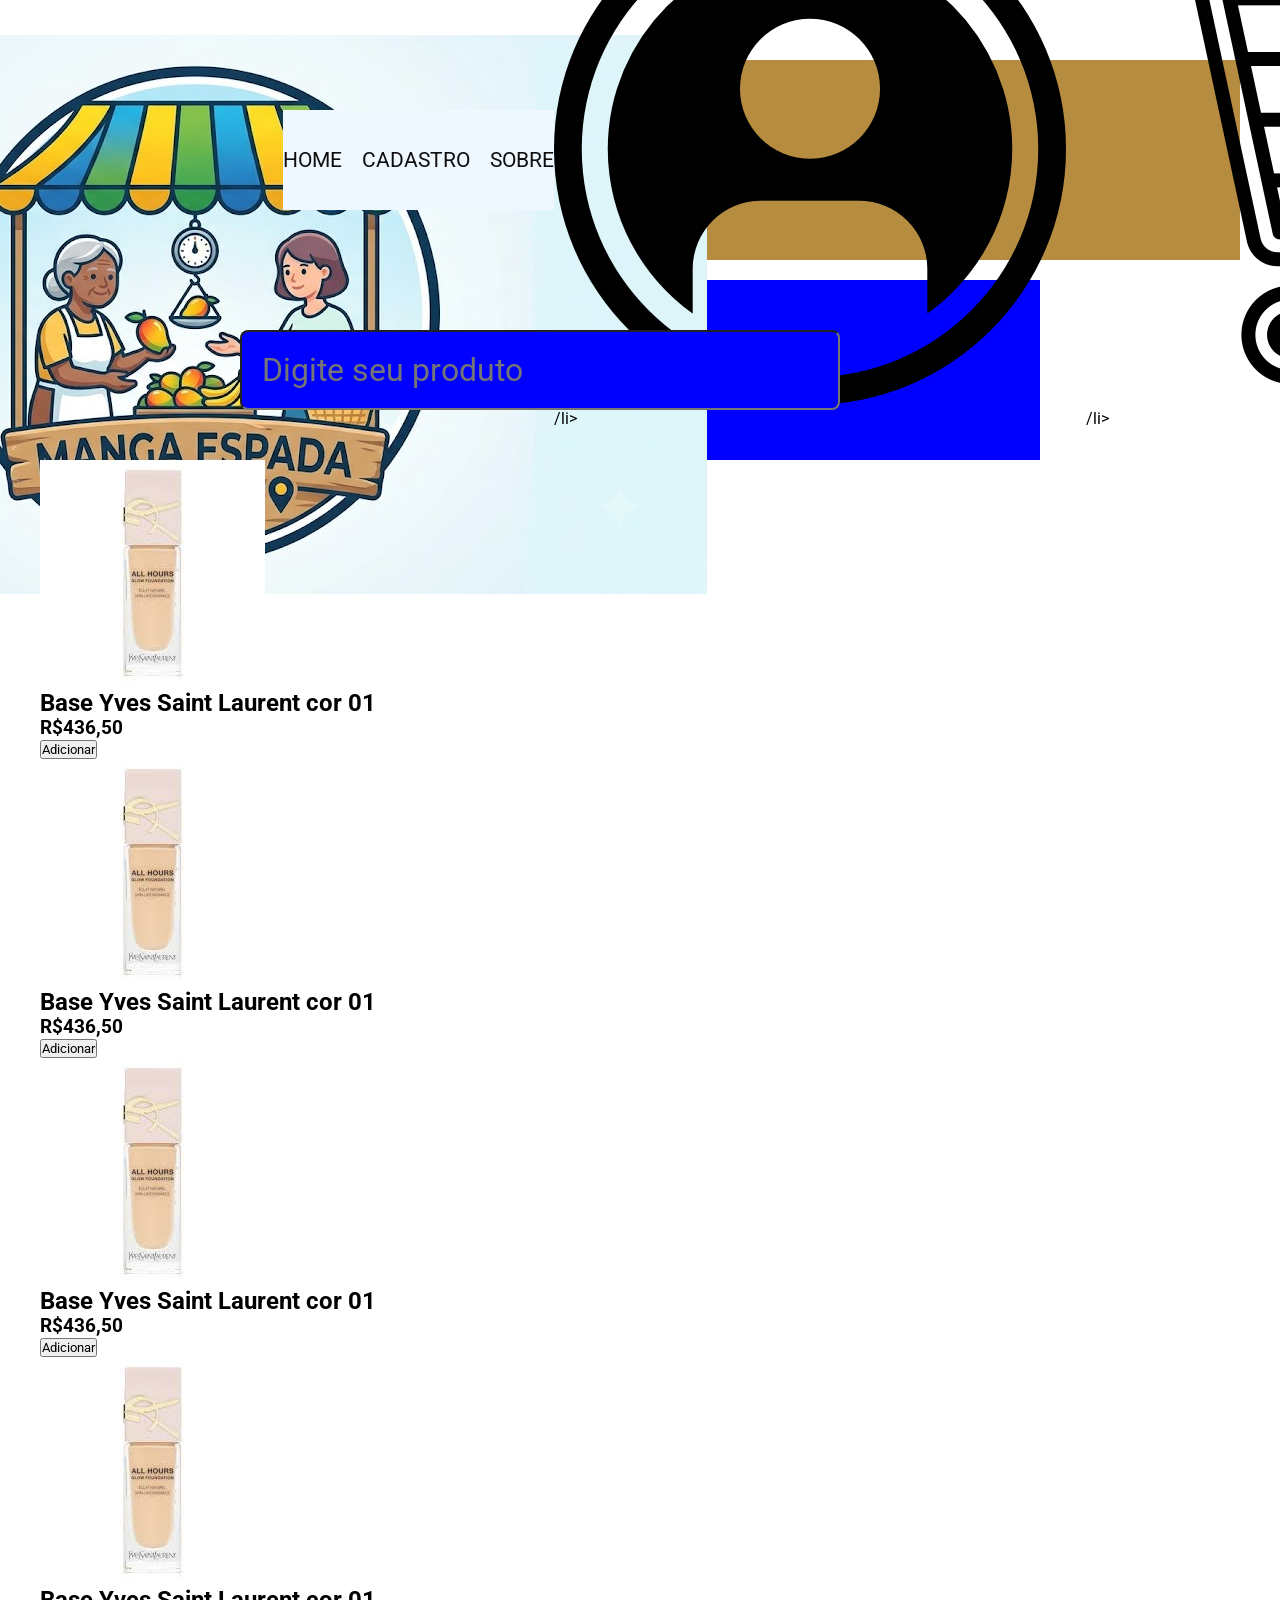
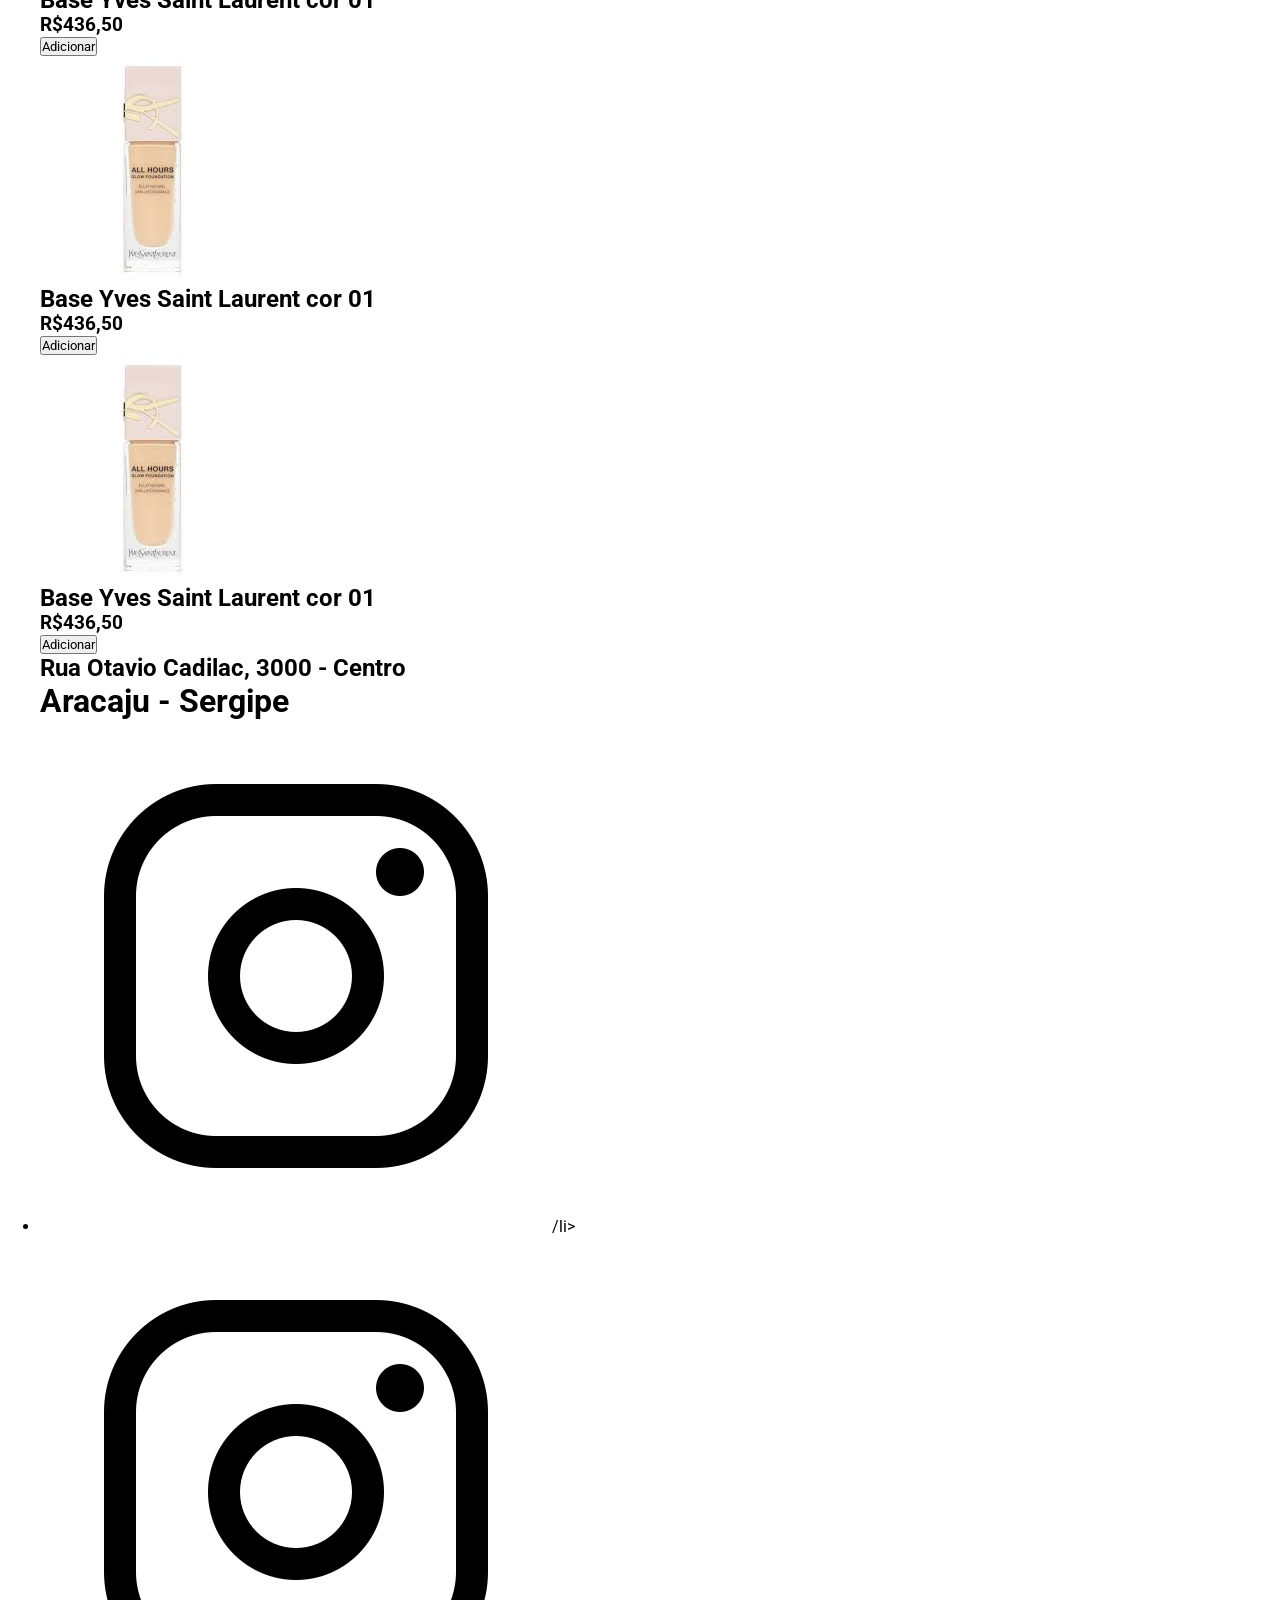
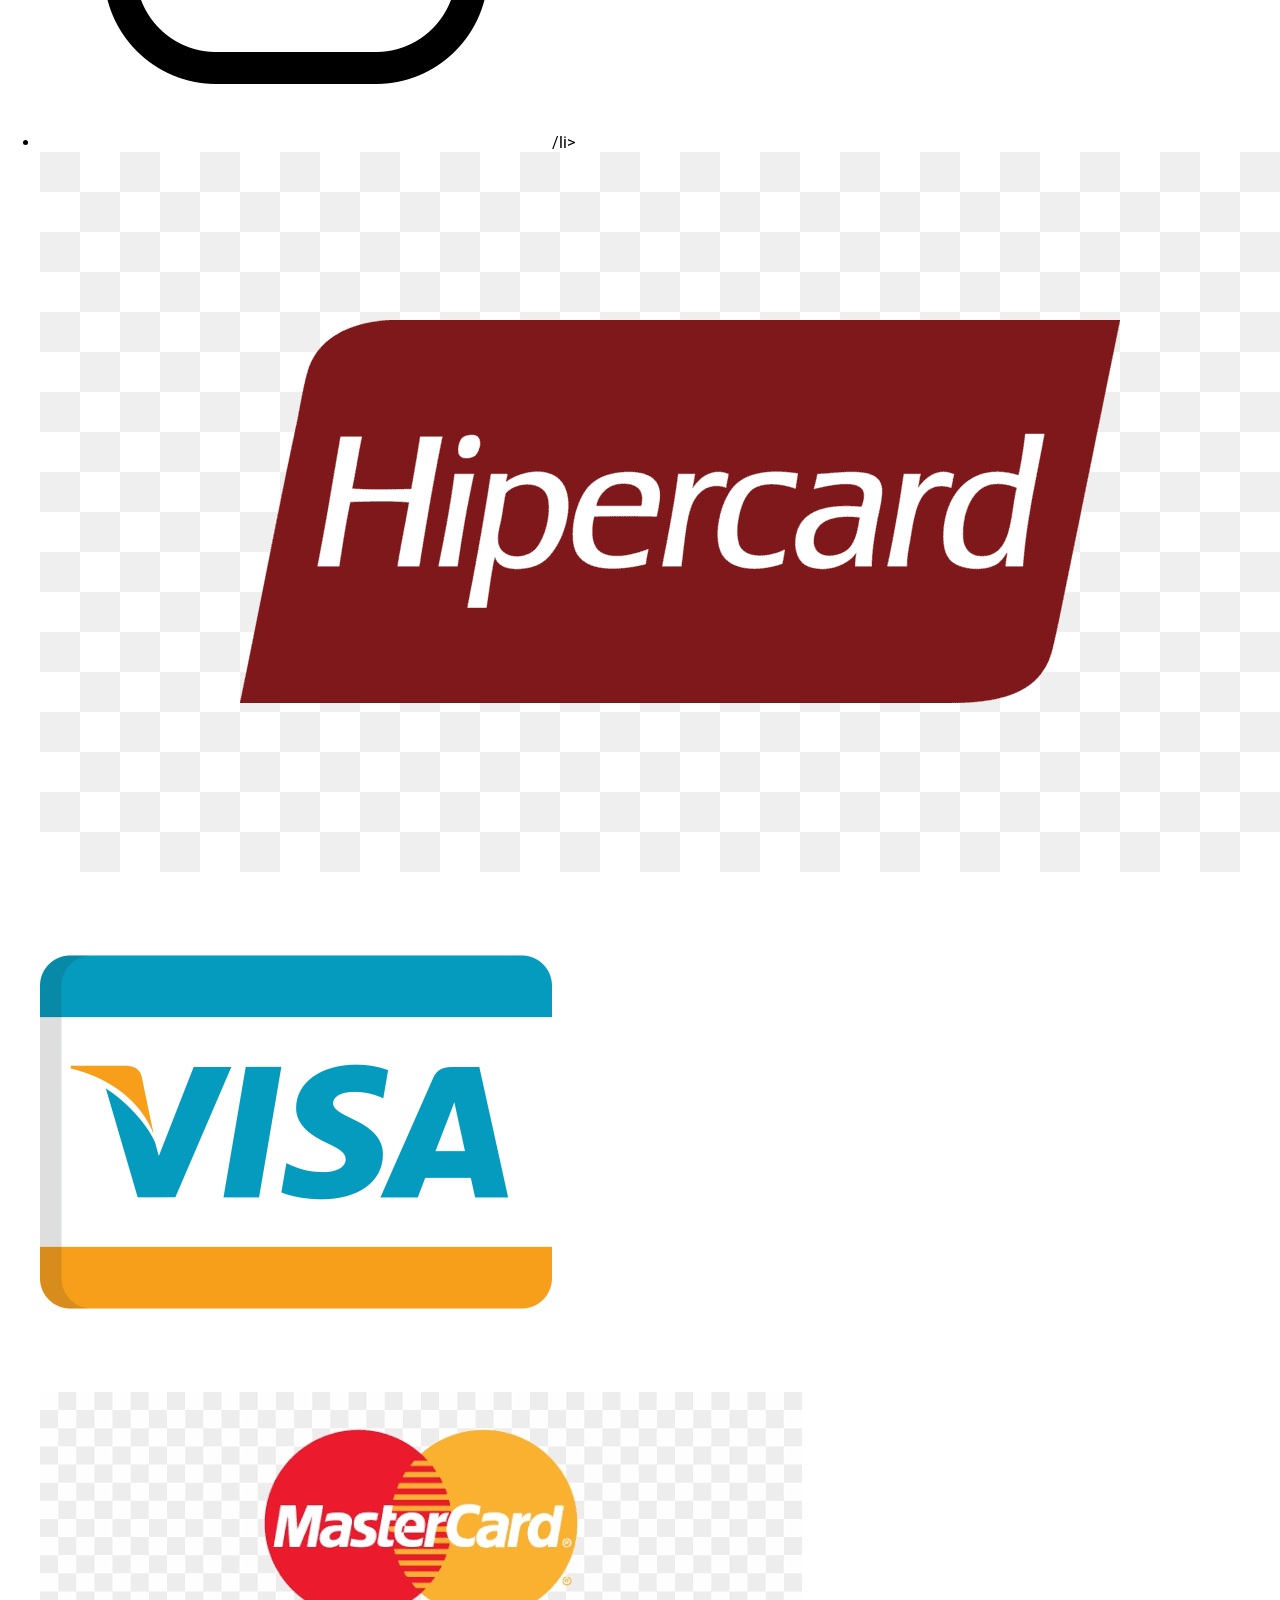
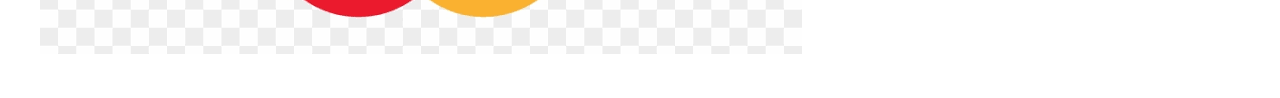
==== loja_virtual/index.html @ 71ce83f7 "Add files via upload" ====
<!DOCTYPE html>
<html lang="pt-br">
<head>
    <meta charset="UTF-8">
    <meta name="viewport" content="width=device-width, initial-scale=1.0">
    <title>Loja Virtual</title>

    <!-- Faz seu comentário -->
    <!-- LINK PARA ADICIONAR O FAVICON-->
        
    <link rel="shortcut icon" href="/imagens loja/icones/favicon.ico" type="image/x-icon">

    <!--LINK PARA O ARQUIVO-->
    <link rel="stylesheet" href="css/style_estrutura_paginas.css">
</head>
<body>
    <main id="geral">
        <header id="cabecalho">
            <div id="logo_img">
                <a href="index.html">
                    <img src="imagens loja/icones/logo.png" alt="logo_img">
                </a>
            </div>

            <nav id="menu">
                <ul>
                    <li><a href="index.html" class="link_menu"> Home </a></li>
                    <li><a href="paginas/cadastro.html" class="link_menu"> Cadastro </a></li>
                    <li><a href="paginas/sobre.html" class="link_menu"> Sobre </a></li>
                </ul>
            </nav>

            <div id="div-icones">
                <ul>
                    <li><a href="/paginas/login.html" class="link_icone"><img src="imagens loja/icones/login.png" alt=""></a>/li>
                    <li><a href="/paginas/carrinho.html" class="link_icone"><img src="imagens loja/icones/carrinho.png" alt=""></a>/li>
                </ul>
            </div>
        </header>
        <section id="pesquisa">
            <input type="text" name="pesquisa" id="pesquisa" placeholder="Digite seu produto">
        </section>

         <section id="cards">
            <div class="card">
                <img src="imagens loja/itens/BASE COR 01 YES SAINT LAURENT.jfif" alt="Base Yves Saint Laurent cor 01" class="img_card">

                <h2 class="tito_card">Base Yves Saint Laurent cor 01</h2>

                <h3 class="valor_card">
                    R$436,50
                </h3>
                <button class="btn_card">Adicionar</button>
            </div>

            <div class="card">
                <img src="imagens loja/itens/BASE COR 01 YES SAINT LAURENT.jfif" alt="Base Yves Saint Laurent cor 01" class="img_card">

                <h2 class="tito_card">Base Yves Saint Laurent cor 01</h2>

                <h3 class="valor_card">
                    R$436,50
                </h3>
                <button class="btn_card">Adicionar</button>
            </div>

            <div class="card">
                <img src="imagens loja/itens/BASE COR 01 YES SAINT LAURENT.jfif" alt="Base Yves Saint Laurent cor 01" class="img_card">

                <h2 class="tito_card">Base Yves Saint Laurent cor 01</h2>

                <h3 class="valor_card">
                    R$436,50
                </h3>
                <button class="btn_card">Adicionar</button>
            </div>

            <div class="card">
                <img src="imagens loja/itens/BASE COR 01 YES SAINT LAURENT.jfif" alt="Base Yves Saint Laurent cor 01" class="img_card">

                <h2 class="tito_card">Base Yves Saint Laurent cor 01</h2>

                <h3 class="valor_card">
                    R$436,50
                </h3>
                <button class="btn_card">Adicionar</button>
            </div>

            <div class="card">
                <img src="imagens loja/itens/BASE COR 01 YES SAINT LAURENT.jfif" alt="Base Yves Saint Laurent cor 01" class="img_card">

                <h2 class="tito_card">Base Yves Saint Laurent cor 01</h2>

                <h3 class="valor_card">
                    R$436,50
                </h3>
                <button class="btn_card">Adicionar</button>
            </div>

            <div class="card">
                <img src="imagens loja/itens/BASE COR 01 YES SAINT LAURENT.jfif" alt="Base Yves Saint Laurent cor 01" class="img_card">

                <h2 class="tito_card">Base Yves Saint Laurent cor 01</h2>

                <h3 class="valor_card">
                    R$436,50
                </h3>
                <button class="btn_card">Adicionar</button>
            </div>

         </section>

         <footer id="rodape">
            <div id="dadosloja">
                <h2>Rua Otavio Cadilac, 3000 - Centro</h2>
                <h1>Aracaju - Sergipe</h1>
            </div>

            <div id="icones_sociais">
                <ul>
                    <li><a href="https:www.instagram.com/evorabeauty"><img src="imagens loja/icones/instagram.png" alt=""></a>/li>
                    <li><a href="https:www.facebook.com/evorabeauty"><img src="imagens loja/icones/instagram.png" alt=""></a>/li>
                </ul>
            </div>

            <div id="div-cartoes">
                <img src="imagens loja/icones/hipercard.png" alt="Hipercard">
                <img src="imagens loja/icones/visa.png" alt="Visa">
                <img src="imagens loja/icones/master_card.png" alt="Mastercard">

            </div>

         </footer>

    </main>
    
</body>
</html>
---- loja_virtual/css/style_estrutura_paginas.css ----
@import url('https://fonts.googleapis.com/css2?family=Roboto:ital,wght@0,100..900;1,100..900&display=swap');

*{
    margin: 0px;
    padding: 0px;
    box-sizing: border-box;
    font-family: roboto;
}

:root{
    --cor_principal: #B68D40;
    --cor_botao01: #0F0F0F;
    --cor_lnk_menu: #0F0F0F;
    --cor_vermelha:
}

#geral{
    margin: 20px;
    padding: 20px;
}

#cabecalho{
    width: 100%;
    height: 200px;
    background-color: var(--cor_principal);
    padding: 5px;
    margin: 20px 0px;
    display: flex;
    justify-content: center;
    align-items: center;
}

#logo_img{
    width: 600px;
    height: 250px;
}

#menu{
    background-color: aliceblue;
    width: 450px;
    height: 100px;
    display: flex;
    align-items: center;
    justify-content: center;
}

#cabecalho ul{
    display: flex;
    list-style: none;
    gap: 20px;

}

#div-icons img{
    width: 20px;
    height: 60px;
}

#menu a:link{
    font-size: 1.3em;
    text-transform: uppercase;
    text-decoration: none;
    color: var(--cor_lnk_menu);

}

#menu a:visited{
    font-size: 1.3em;
    text-transform: uppercase;
    text-decoration: none;
    color: var(--cor_botao01)
}

#menu a:active{
    font-size: 1.3em;
    text-transform: uppercase;
    text-decoration: none;
    color: var(--cor_vermelha);
}

#pesquisa{
    background-color: blue;
    width: 1000px;
    height: 180px;
    display: flex;
    align-items: center;
    justify-content: center;
}

#pesquisa input{
    width: 600px;
    height: 80px;
    padding: 20px;
    border-radius: 8px;
    font-size: 2em;
}
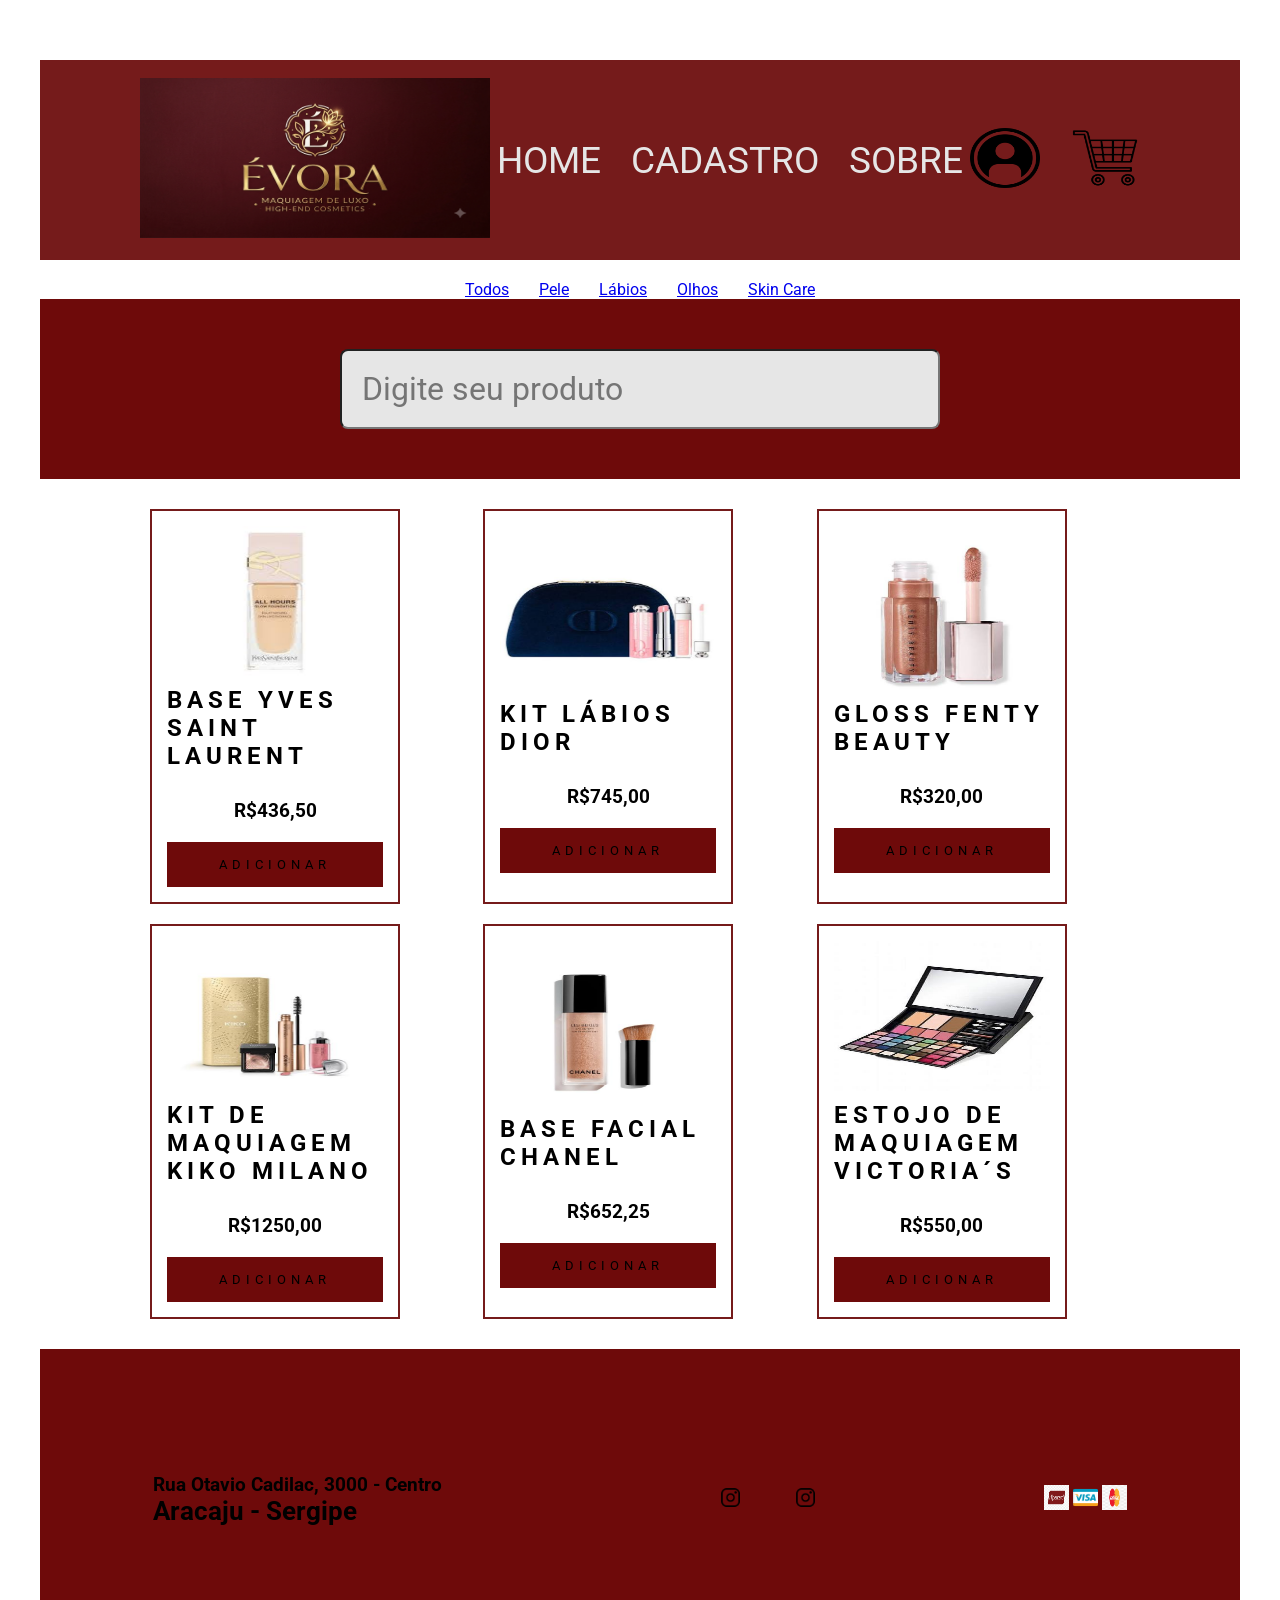
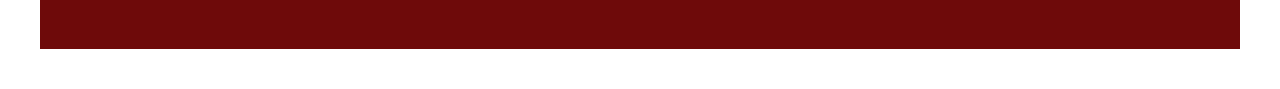
==== commit 91bb6d4f: "Add files via upload" ====
--- a/loja_virtual/index.html
+++ b/loja_virtual/index.html
@@ -12,13 +12,18 @@
 
     <!--LINK PARA O ARQUIVO-->
     <link rel="stylesheet" href="css/style_estrutura_paginas.css">
+
+    <!--LINK PARA O ARQUIVO carrega_produtos.js-->
+    <script src="/js/carrega_produtos.js" type="module" defer></script>
 </head>
+
 <body>
+
     <main id="geral">
         <header id="cabecalho">
-            <div id="logo_img">
+            <div id="logo">
                 <a href="index.html">
-                    <img src="imagens loja/icones/logo.png" alt="logo_img">
+                    <img src="imagens loja/icones/logo.png" alt="logo">
                 </a>
             </div>
 
@@ -32,11 +37,22 @@
 
             <div id="div-icones">
                 <ul>
-                    <li><a href="/paginas/login.html" class="link_icone"><img src="imagens loja/icones/login.png" alt=""></a>/li>
-                    <li><a href="/paginas/carrinho.html" class="link_icone"><img src="imagens loja/icones/carrinho.png" alt=""></a>/li>
+                    <li><a href="/paginas/login.html" class="link_icone"><img src="imagens loja/icones/login.png" alt=""></a></li>
+                    <li><a href="/paginas/carrinho.html" class="link_icone"><img src="imagens loja/icones/carrinho.png" alt=""></a></li>
                 </ul>
             </div>
         </header>
+
+        <nav id="nav-secoes">
+            <ul id="menu-secoes">
+                <li><a href="#" class="lnk-secao">Todos </a></li>
+                <li><a href="#" class="lnk-secao">Pele</a></li>
+                <li><a href="#" class="lnk-secao">Lábios</a></li>
+                <li><a href="#" class="lnk-secao">Olhos</a></li>
+                <li><a href="#" class="lnk-secao">Skin Care</a></li>
+            </ul>
+        </nav>
+
         <section id="pesquisa">
             <input type="text" name="pesquisa" id="pesquisa" placeholder="Digite seu produto">
         </section>
@@ -45,7 +61,7 @@
             <div class="card">
                 <img src="imagens loja/itens/BASE COR 01 YES SAINT LAURENT.jfif" alt="Base Yves Saint Laurent cor 01" class="img_card">
 
-                <h2 class="tito_card">Base Yves Saint Laurent cor 01</h2>
+                <h2 class="tito_card">Base Yves Saint Laurent</h2>
 
                 <h3 class="valor_card">
                     R$436,50
@@ -54,56 +70,56 @@
             </div>
 
             <div class="card">
-                <img src="imagens loja/itens/BASE COR 01 YES SAINT LAURENT.jfif" alt="Base Yves Saint Laurent cor 01" class="img_card">
+                <img src="imagens loja/itens/KIT LÁBIOS DIOR.jfif" alt="Kit lábios Dior" class="img_card">
 
-                <h2 class="tito_card">Base Yves Saint Laurent cor 01</h2>
+                <h2 class="tito_card">Kit lábios Dior</h2>
 
                 <h3 class="valor_card">
-                    R$436,50
+                    R$745,00
                 </h3>
                 <button class="btn_card">Adicionar</button>
             </div>
 
             <div class="card">
-                <img src="imagens loja/itens/BASE COR 01 YES SAINT LAURENT.jfif" alt="Base Yves Saint Laurent cor 01" class="img_card">
+                <img src="imagens loja/itens/GLOSS FENTY BEAUTY.jfif" alt="Gloss Fenty Beauty" class="img_card">
 
-                <h2 class="tito_card">Base Yves Saint Laurent cor 01</h2>
+                <h2 class="tito_card">Gloss Fenty Beauty</h2>
 
                 <h3 class="valor_card">
-                    R$436,50
+                    R$320,00
                 </h3>
                 <button class="btn_card">Adicionar</button>
             </div>
 
             <div class="card">
-                <img src="imagens loja/itens/BASE COR 01 YES SAINT LAURENT.jfif" alt="Base Yves Saint Laurent cor 01" class="img_card">
+                <img src="imagens loja/itens/KIT DE MAQUIAGEM KIKO MILANO.jfif" alt="Kit de maquiagem Kiko Milano" class="img_card">
 
-                <h2 class="tito_card">Base Yves Saint Laurent cor 01</h2>
+                <h2 class="tito_card">Kit de maquiagem Kiko Milano</h2>
 
                 <h3 class="valor_card">
-                    R$436,50
+                    R$1250,00
                 </h3>
                 <button class="btn_card">Adicionar</button>
             </div>
 
             <div class="card">
-                <img src="imagens loja/itens/BASE COR 01 YES SAINT LAURENT.jfif" alt="Base Yves Saint Laurent cor 01" class="img_card">
+                <img src="imagens loja/itens/BASE FACIAL COR 02 CHANEL.jfif" alt="Base Facial Chanel" class="img_card">
 
-                <h2 class="tito_card">Base Yves Saint Laurent cor 01</h2>
+                <h2 class="tito_card">Base Facial Chanel</h2>
 
                 <h3 class="valor_card">
-                    R$436,50
+                    R$652,25
                 </h3>
                 <button class="btn_card">Adicionar</button>
             </div>
 
             <div class="card">
-                <img src="imagens loja/itens/BASE COR 01 YES SAINT LAURENT.jfif" alt="Base Yves Saint Laurent cor 01" class="img_card">
+                <img src="imagens loja/itens/ESTOJO DE MAQUIAGEM VICTORIA´S SECRET.jfif" alt="Estojo maquiagem Victoria´s Secret" class="img_card">
 
-                <h2 class="tito_card">Base Yves Saint Laurent cor 01</h2>
+                <h2 class="tito_card">Estojo de maquiagem Victoria´s </h2>
 
                 <h3 class="valor_card">
-                    R$436,50
+                    R$550,00
                 </h3>
                 <button class="btn_card">Adicionar</button>
             </div>
@@ -118,8 +134,8 @@
 
             <div id="icones_sociais">
                 <ul>
-                    <li><a href="https:www.instagram.com/evorabeauty"><img src="imagens loja/icones/instagram.png" alt=""></a>/li>
-                    <li><a href="https:www.facebook.com/evorabeauty"><img src="imagens loja/icones/instagram.png" alt=""></a>/li>
+                    <li><a href="https:www.instagram.com/evorabeauty"><img src="imagens loja/icones/instagram.png" alt=""></a></li>
+                    <li><a href="https:www.facebook.com/evorabeauty"><img src="imagens loja/icones/instagram.png" alt=""></a></li>
                 </ul>
             </div>
 
--- a/loja_virtual/css/style_estrutura_paginas.css
+++ b/loja_virtual/css/style_estrutura_paginas.css
@@ -1,5 +1,7 @@
+/*IMPORTANDO A FONTE ROBOTO DO GOOGLE FONT*/
 @import url('https://fonts.googleapis.com/css2?family=Roboto:ital,wght@0,100..900;1,100..900&display=swap');
 
+/*ATRIBUINDO EM TODOS OS ELEMENTOS*/
 *{
     margin: 0px;
     padding: 0px;
@@ -7,80 +9,100 @@
     font-family: roboto;
 }
 
+/*CRIANDO VARIAVEIS*/
 :root{
-    --cor_principal: #B68D40;
-    --cor_botao01: #0F0F0F;
-    --cor_lnk_menu: #0F0F0F;
-    --cor_vermelha:
-}
-
+    --cor_principal: #751b1b;
+    --cor_botao01: rgb(92, 9, 9);
+    --cor_lnk_menu: #e6e6e6;
+    --cor_vermelha: rgb(212, 12, 12) ;
+    --cor_suave: #6e0a0a;
+    --cor_branca: #8a1b1b;
+}
+
+/*CONFIGURANDO A TAG main*/
 #geral{
     margin: 20px;
     padding: 20px;
-}
-
+    display: flex;
+    flex-direction: column;
+    justify-content: center;
+    align-items: center;
+}
+
+/*CONFIGURANDO O CABEÇALHO DA PAGINA*/
 #cabecalho{
     width: 100%;
     height: 200px;
     background-color: var(--cor_principal);
-    padding: 5px;
+    padding: 5px 100px;
     margin: 20px 0px;
     display: flex;
-    justify-content: center;
-    align-items: center;
-}
-
-#logo_img{
-    width: 600px;
-    height: 250px;
-}
-
+    justify-content: space-between;
+    align-items: center;
+}
+
+/*ALTERANDO O TAMANHO DA IMAGEM DO LOGO*/
+#logo img{
+    width: 350px;
+    height: 160px;
+}
+
+/*CONFIGURANDO A TAG NAV POR MEIO DO SEU ID*/
 #menu{
-    background-color: aliceblue;
-    width: 450px;
-    height: 100px;
-    display: flex;
-    align-items: center;
-    justify-content: center;
-}
-
-#cabecalho ul{
+    background-color: var(--cor_principal);
+    width: 750px;
+    height: 200px;
+    display: flex;
+    align-items: center;
+    justify-content: center;
+}
+
+/*CONFIGURANDO OS LI DO UL DO CABEÇALHO NA HORIZONTAL*/
+#cabecalho ul, #menu-secoes {
     display: flex;
     list-style: none;
-    gap: 20px;
-
-}
-
-#div-icons img{
-    width: 20px;
+    gap: 30px;
+}
+
+/*CONFIGURANDO OS TAMANHOS DOS ICONES*/
+#div-icones img{
+    width: 70px;
     height: 60px;
 }
 
+/*FORMATANDO OS MENUS*/
 #menu a:link{
-    font-size: 1.3em;
+    font-size: 2.3em;
     text-transform: uppercase;
     text-decoration: none;
     color: var(--cor_lnk_menu);
-
 }
 
 #menu a:visited{
-    font-size: 1.3em;
-    text-transform: uppercase;
-    text-decoration: none;
-    color: var(--cor_botao01)
+    font-size: 2.4em;
+    text-transform: uppercase;
+    text-decoration: none;
+    color: var(--cor_lnk_menu);
+}
+
+#menu a:hover{
+    font-size: 2.4em;
+    text-transform: uppercase;
+    text-decoration: none;
+    color: var(--cor_botao01);
 }
 
 #menu a:active{
-    font-size: 1.3em;
+    font-size: 2.4em;
     text-transform: uppercase;
     text-decoration: none;
     color: var(--cor_vermelha);
 }
 
+/*FORMATANDO section PELO ID PESQUISE*/
 #pesquisa{
-    background-color: blue;
-    width: 1000px;
+    background-color: var(--cor_suave);
+    width: 100%;
     height: 180px;
     display: flex;
     align-items: center;
@@ -93,4 +115,86 @@
     padding: 20px;
     border-radius: 8px;
     font-size: 2em;
+    background-color: var(--cor_lnk_menu);
+}
+
+#cards{
+    width: 1000px;
+    min-height: 600px;
+    margin: 20px 0px;
+    padding: 10px;
+    display: grid;
+    grid-template-columns: repeat(auto-fit, minmax(250px, 1fr));
+    gap: 20px;
+    cursor:pointer;
+}
+
+.card{
+    width: 250px;
+    min-height: 250px;
+    border: solid 2px var(--cor_principal);
+    padding: 15px;
+    display: flex;
+    flex-direction: column;
+    align-items: center;
+    justify-content: center;
+}
+
+.card:hover{
+    transform: translateY(-5px);
+}
+
+.card img{
+    width: 100%;
+    height: 150px;
+}
+
+.card h2{
+    text-transform: uppercase;
+    letter-spacing: 5px;
+    margin: 10px 0px;
+}
+
+.card h3{
+    margin: 20px 0px;
+}
+
+.card button{
+    width: 100%;
+    height: 45px;
+    text-transform: uppercase;
+    letter-spacing: 5px;
+    border: none;
+    background-color: var(--cor_suave);
+    cursor: pointer;
+}
+
+/*FORMATAÇÃO DO RODAPÉ*/
+#rodape{
+    width: 100%;
+    height: 300px;
+    background-color: var(--cor_suave);
+    display: flex;
+    align-items: center;
+    justify-content: space-around;
+}
+
+#dadosloja{
+    font-size: 0.8em;
+}
+
+#icones_sociais ul{
+    list-style: none;
+    display: flex;
+}
+
+#icones_sociais img{
+    width: 25px;
+    height: 25px;
+    margin-left: 50px;
+}
+
+#div-cartoes img{
+    width: 25px;
+    height: 25px;
 }
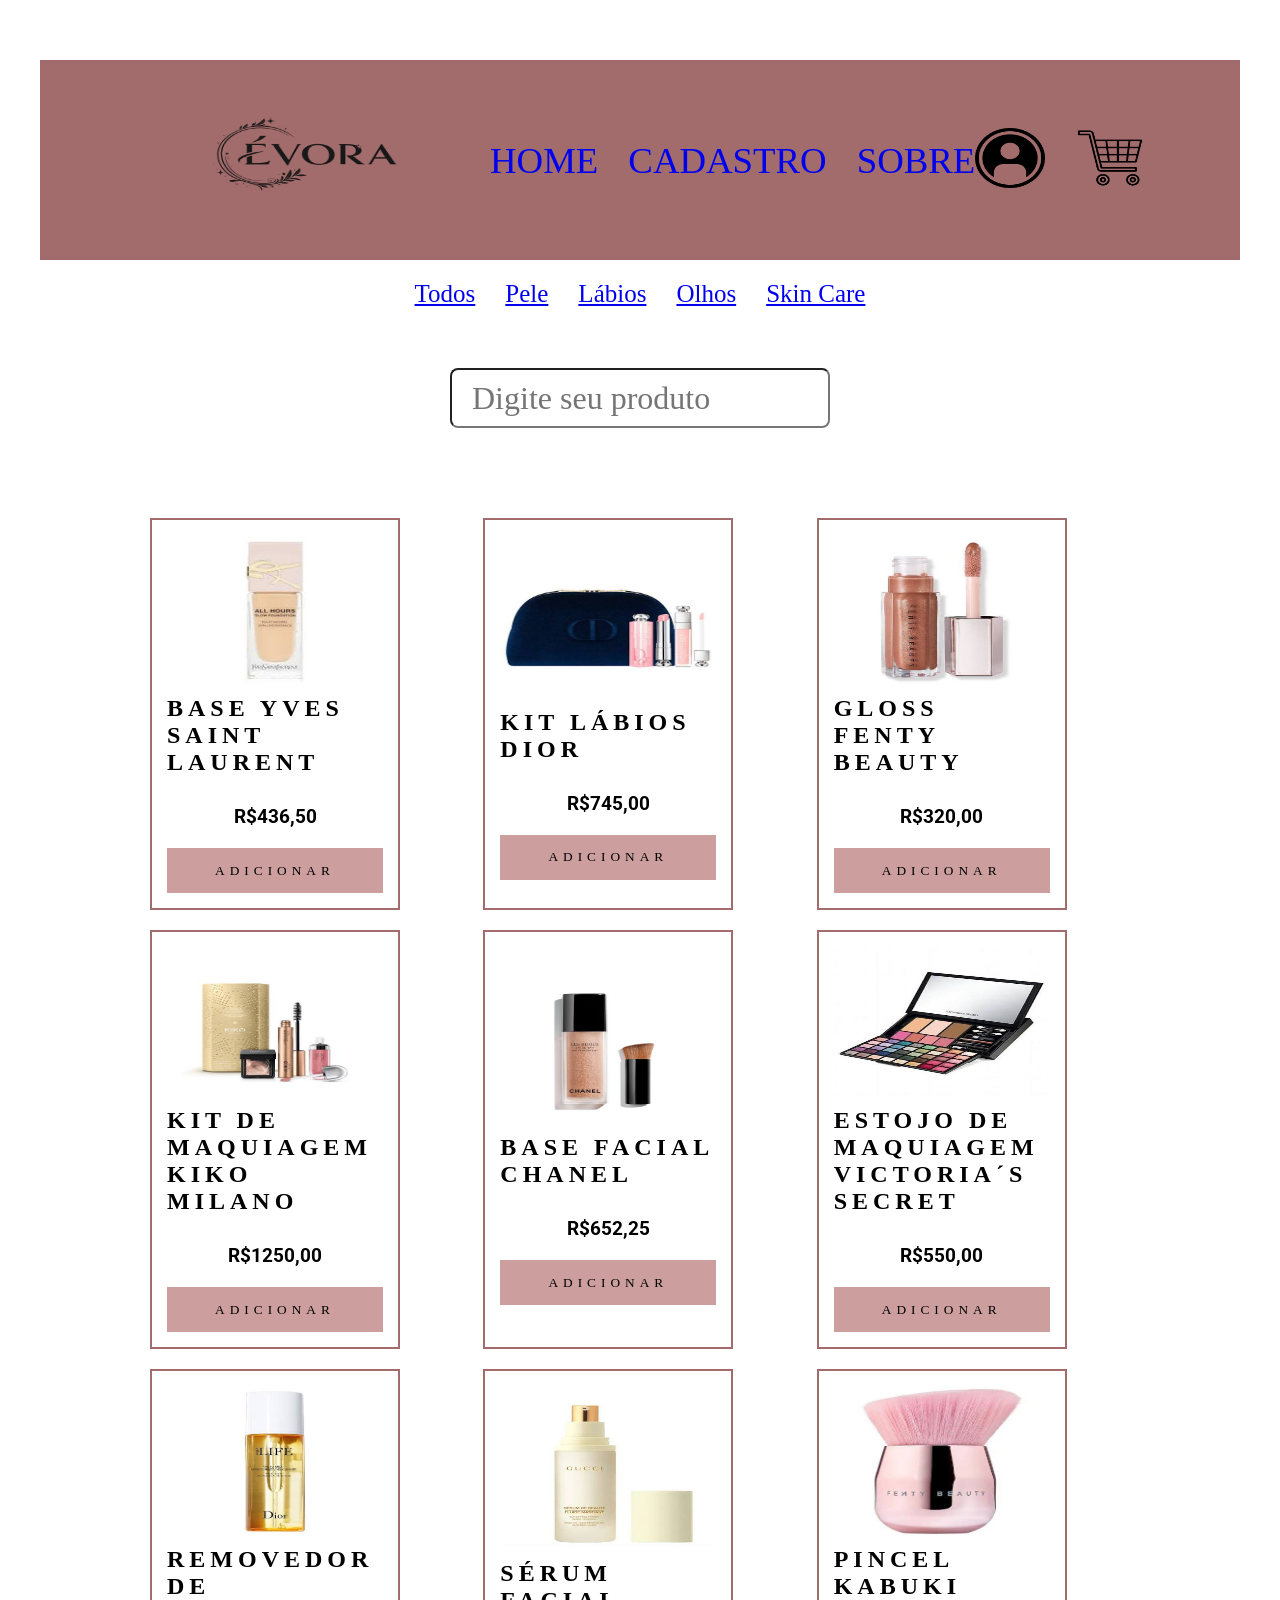
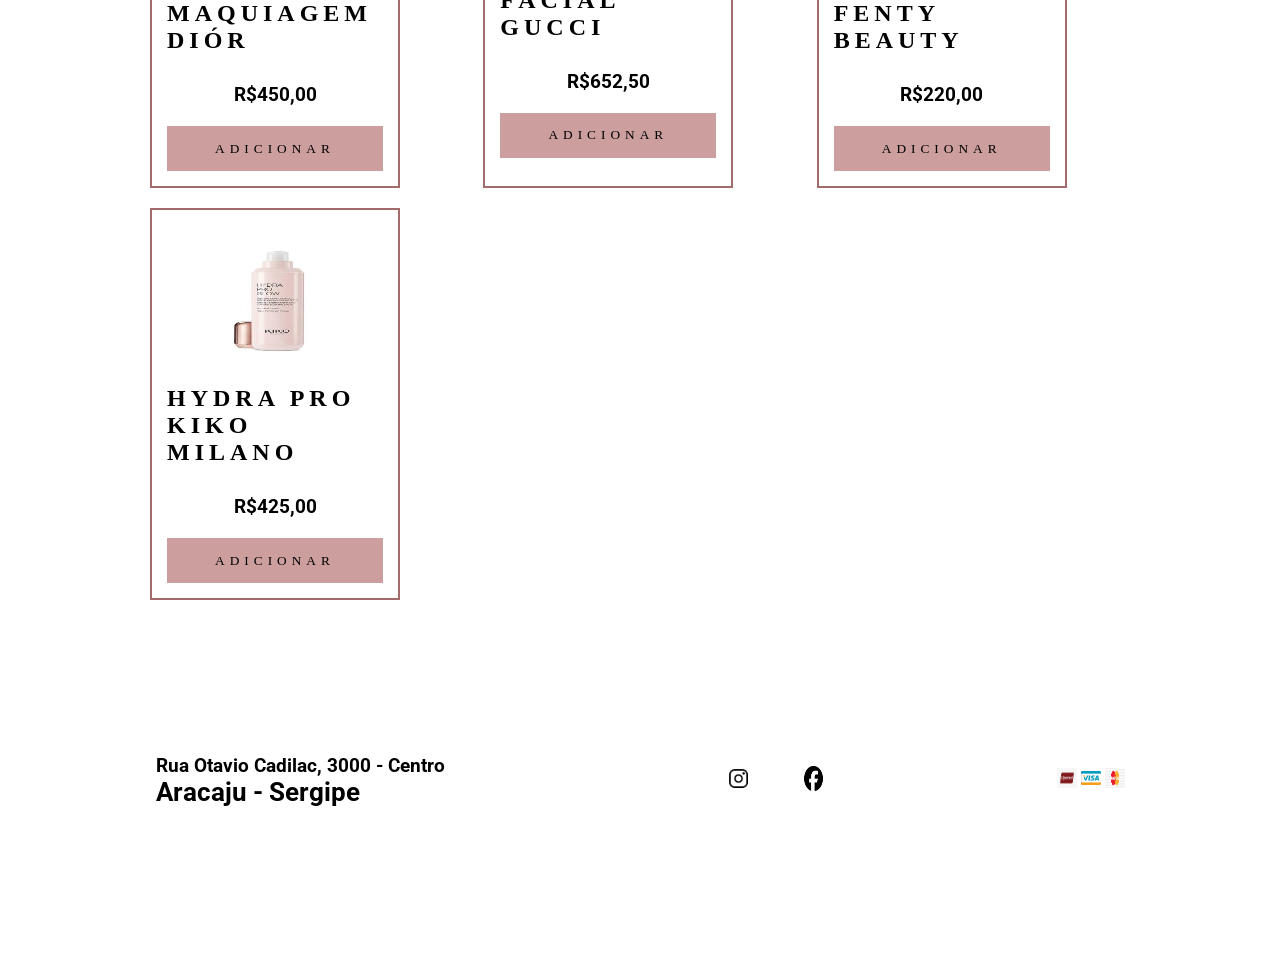
==== commit f782abfa: "não deu tempo de fazer commit de cada um" ====
--- a/loja_virtual/index.html
+++ b/loja_virtual/index.html
@@ -3,7 +3,7 @@
 <head>
     <meta charset="UTF-8">
     <meta name="viewport" content="width=device-width, initial-scale=1.0">
-    <title>Loja Virtual</title>
+    <title>Évora</title>
 
     <!-- Faz seu comentário -->
     <!-- LINK PARA ADICIONAR O FAVICON-->
@@ -29,9 +29,9 @@
 
             <nav id="menu">
                 <ul>
-                    <li><a href="index.html" class="link_menu"> Home </a></li>
-                    <li><a href="paginas/cadastro.html" class="link_menu"> Cadastro </a></li>
-                    <li><a href="paginas/sobre.html" class="link_menu"> Sobre </a></li>
+                    <li><a href="index.html" class="lnk_menu"> Home </a></li>
+                    <li><a href="paginas/cadastro.html" class="lnk_menu"> Cadastro </a></li>
+                    <li><a href="paginas/sobre.html" class="lnk_menu"> Sobre </a></li>
                 </ul>
             </nav>
 
@@ -116,13 +116,61 @@
             <div class="card">
                 <img src="imagens loja/itens/ESTOJO DE MAQUIAGEM VICTORIA´S SECRET.jfif" alt="Estojo maquiagem Victoria´s Secret" class="img_card">
 
-                <h2 class="tito_card">Estojo de maquiagem Victoria´s </h2>
+                <h2 class="tito_card">Estojo de maquiagem Victoria´s Secret </h2>
 
                 <h3 class="valor_card">
                     R$550,00
                 </h3>
                 <button class="btn_card">Adicionar</button>
             </div>
+
+            <div class="card">
+                <img src="imagens loja/itens/REMOVEDOR DE MAQUIAGEM DIOR.jfif" alt="Removedor de maquiagem Diór" class="img_card">
+
+                <h2 class="tito_card">Removedor de maquiagem Diór </h2>
+
+                <h3 class="valor_card">
+                    R$450,00
+                </h3>
+                <button class="btn_card">Adicionar</button>
+            </div>
+
+            <div class="card">
+                <img src="imagens loja/itens/SÉRUM FACIAL GUCCI.jfif" alt="Sérum Facial Gucci" class="img_card">
+
+                <h2 class="tito_card">Sérum facial Gucci</h2>
+
+                <h3 class="valor_card">
+                    R$652,50
+                </h3>
+                <button class="btn_card">Adicionar</button>
+            </div>
+
+            <div class="card">
+                <img src="imagens loja/itens/PINCEL KABUKI FENTY BEAUTY.jfif" alt="Pincel Kabuki Fenty Beauty" class="img_card">
+
+                <h2 class="tito_card">Pincel Kabuki Fenty Beauty </h2>
+
+                <h3 class="valor_card">
+                    R$220,00
+                </h3>
+                <button class="btn_card">Adicionar</button>
+            </div>
+
+            <div class="card">
+                <img src="imagens loja/itens/Hydra Pro Kiko Milano.jpg" alt="Hydra Pro Kiko Milano" class="img_card">
+
+                <h2 class="tito_card">Hydra Pro Kiko Milano </h2>
+
+                <h3 class="valor_card">
+                    R$425,00
+                </h3>
+                <button class="btn_card">Adicionar</button>
+            </div>
+
+
+
+
 
          </section>
 
@@ -135,7 +183,7 @@
             <div id="icones_sociais">
                 <ul>
                     <li><a href="https:www.instagram.com/evorabeauty"><img src="imagens loja/icones/instagram.png" alt=""></a></li>
-                    <li><a href="https:www.facebook.com/evorabeauty"><img src="imagens loja/icones/instagram.png" alt=""></a></li>
+                    <li><a href="https:www.facebook.com/evorabeauty"><img src="imagens loja/icones/facebook.png" alt=""></a></li>
                 </ul>
             </div>
 
--- a/loja_virtual/css/style_estrutura_paginas.css
+++ b/loja_virtual/css/style_estrutura_paginas.css
@@ -11,12 +11,12 @@
 
 /*CRIANDO VARIAVEIS*/
 :root{
-    --cor_principal: #751b1b;
-    --cor_botao01: rgb(92, 9, 9);
-    --cor_lnk_menu: #e6e6e6;
-    --cor_vermelha: rgb(212, 12, 12) ;
-    --cor_suave: #6e0a0a;
-    --cor_branca: #8a1b1b;
+    --cor_principal: #a36c6c;
+    --cor_botao01: rgb(145, 96, 96);
+    --cor_lnk_menu: #ffffff;
+    --cor_vermelha: rgb(165, 113, 113) ;
+    --cor_suave: #ffffff;
+    --cor_branca: #a36c6c;
 }
 
 /*CONFIGURANDO A TAG main*/
@@ -75,7 +75,7 @@
     font-size: 2.3em;
     text-transform: uppercase;
     text-decoration: none;
-    color: var(--cor_lnk_menu);
+    color: var(#974b4b);
 }
 
 #menu a:visited{
@@ -100,6 +100,7 @@
 }
 
 /*FORMATANDO section PELO ID PESQUISE*/
+
 #pesquisa{
     background-color: var(--cor_suave);
     width: 100%;
@@ -107,11 +108,12 @@
     display: flex;
     align-items: center;
     justify-content: center;
+    font-family: 'Times New Roman', Times, serif;
 }
 
 #pesquisa input{
-    width: 600px;
-    height: 80px;
+    width: 380px;
+    height: 60px;
     padding: 20px;
     border-radius: 8px;
     font-size: 2em;
@@ -153,6 +155,7 @@
     text-transform: uppercase;
     letter-spacing: 5px;
     margin: 10px 0px;
+    font-family: 'Times New Roman', Times, serif;
 }
 
 .card h3{
@@ -165,8 +168,13 @@
     text-transform: uppercase;
     letter-spacing: 5px;
     border: none;
-    background-color: var(--cor_suave);
+    background-color: var(#cc9e9e);
     cursor: pointer;
+}
+
+.btn_card{
+    font-family: 'Times New Roman', Times, serif;
+    background-color: #cc9e9e;
 }
 
 /*FORMATAÇÃO DO RODAPÉ*/
@@ -177,6 +185,11 @@
     display: flex;
     align-items: center;
     justify-content: space-around;
+}
+
+.lnk-secao{
+    font-family: 'Times New Roman', Times, serif;
+    font-size: 25px;
 }
 
 #dadosloja{
@@ -195,6 +208,11 @@
 }
 
 #div-cartoes img{
-    width: 25px;
-    height: 25px;
+    width: 20px;
+    height: 20px;
+}
+
+.lnk_menu{
+    font-family: 'Times New Roman', Times, serif;
+    align-items: center;
 }
